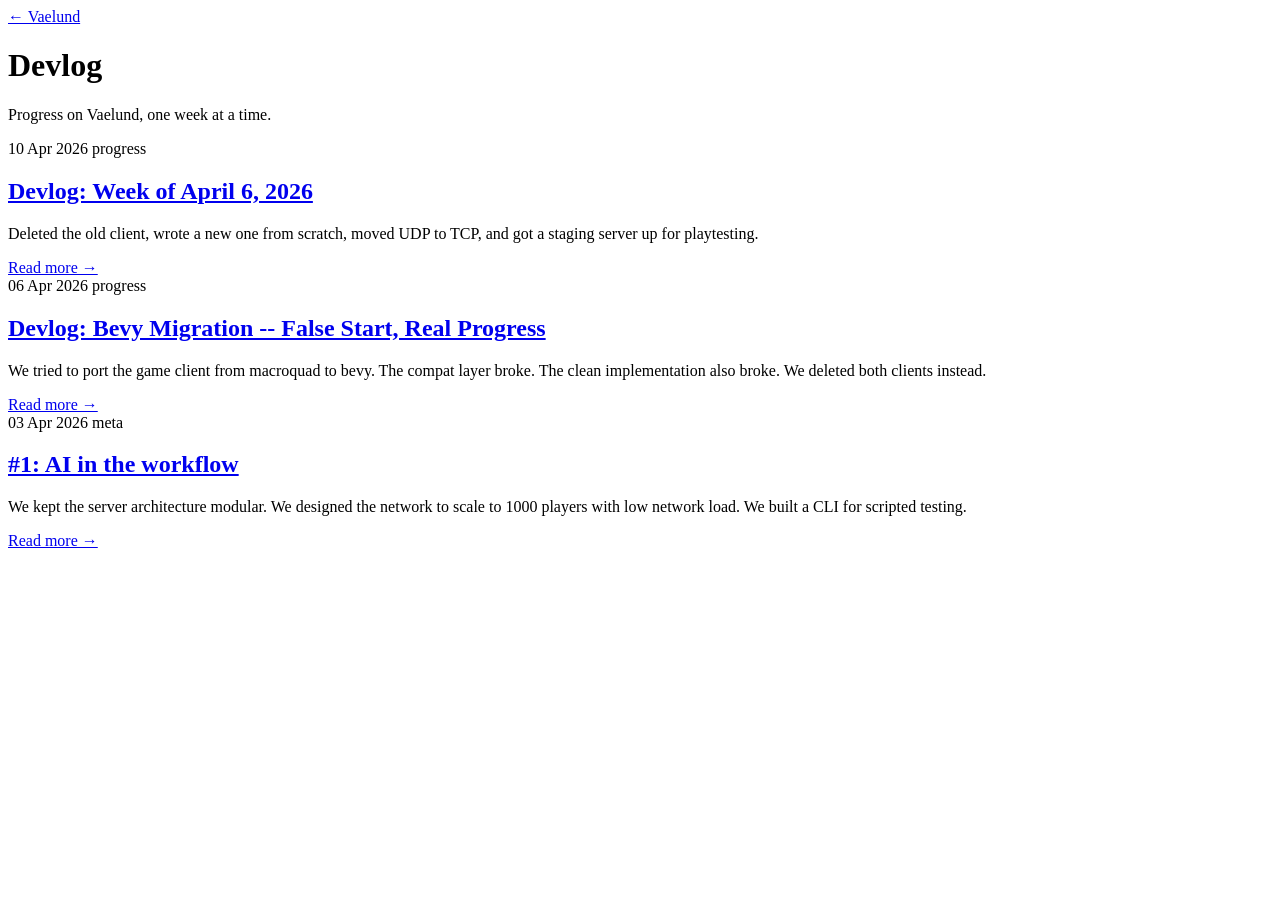
==== devlog/index.html @ 0f78b0d6 "Devlog week of April 6, 2026" ====
<!DOCTYPE html>
<html lang="en">
<head>
  <meta charset="utf-8">
  <meta name="viewport" content="width=device-width, initial-scale=1">
  <title>Devlog -- Vaelund</title>
  <link rel="stylesheet" href="/vaelund-website/static/css/devlog.css">
</head>
<body>
  <nav class="devlog-nav">
    <a href="/vaelund-website/" class="site-link">← Vaelund</a>
  </nav>
  <main class="devlog-index">
    <header class="index-header">
      <h1>Devlog</h1>
      <p>Progress on Vaelund, one week at a time.</p>
    </header>
    <div class="post-list">
      <article class="post-card">
        <div class="post-meta">
          <span class="post-date">10 Apr 2026</span>
          <span class="post-tag">progress</span>
        </div>
        <h2 class="post-title"><a href="/vaelund-website/devlog/devlog-week-of-april-6-2026">Devlog: Week of April 6, 2026</a></h2>
        <p class="post-excerpt">Deleted the old client, wrote a new one from scratch, moved UDP to TCP, and got a staging server up for playtesting.</p>
        <a href="/vaelund-website/devlog/devlog-week-of-april-6-2026" class="read-more">Read more →</a>
      </article>

      <article class="post-card">
        <div class="post-meta">
          <span class="post-date">06 Apr 2026</span>
          <span class="post-tag">progress</span>
        </div>
        <h2 class="post-title"><a href="/vaelund-website/devlog/devlog-bevy-migration-false-start-real-progress">Devlog: Bevy Migration -- False Start, Real Progress</a></h2>
        <p class="post-excerpt">We tried to port the game client from macroquad to bevy. The compat layer broke. The clean implementation also broke. We deleted both clients instead.</p>
        <a href="/vaelund-website/devlog/devlog-bevy-migration-false-start-real-progress" class="read-more">Read more →</a>
      </article>

      <article class="post-card">
        <div class="post-meta">
          <span class="post-date">03 Apr 2026</span>
          <span class="post-tag">meta</span>
        </div>
        <h2 class="post-title"><a href="/vaelund-website/devlog/1-ai-in-the-workflow">#1: AI in the workflow</a></h2>
        <p class="post-excerpt">We kept the server architecture modular. We designed the network to scale to 1000 players with low network load. We built a CLI for scripted testing.</p>
        <a href="/vaelund-website/devlog/1-ai-in-the-workflow" class="read-more">Read more →</a>
      </article>

    </div>
  </main>
</body>
</html>
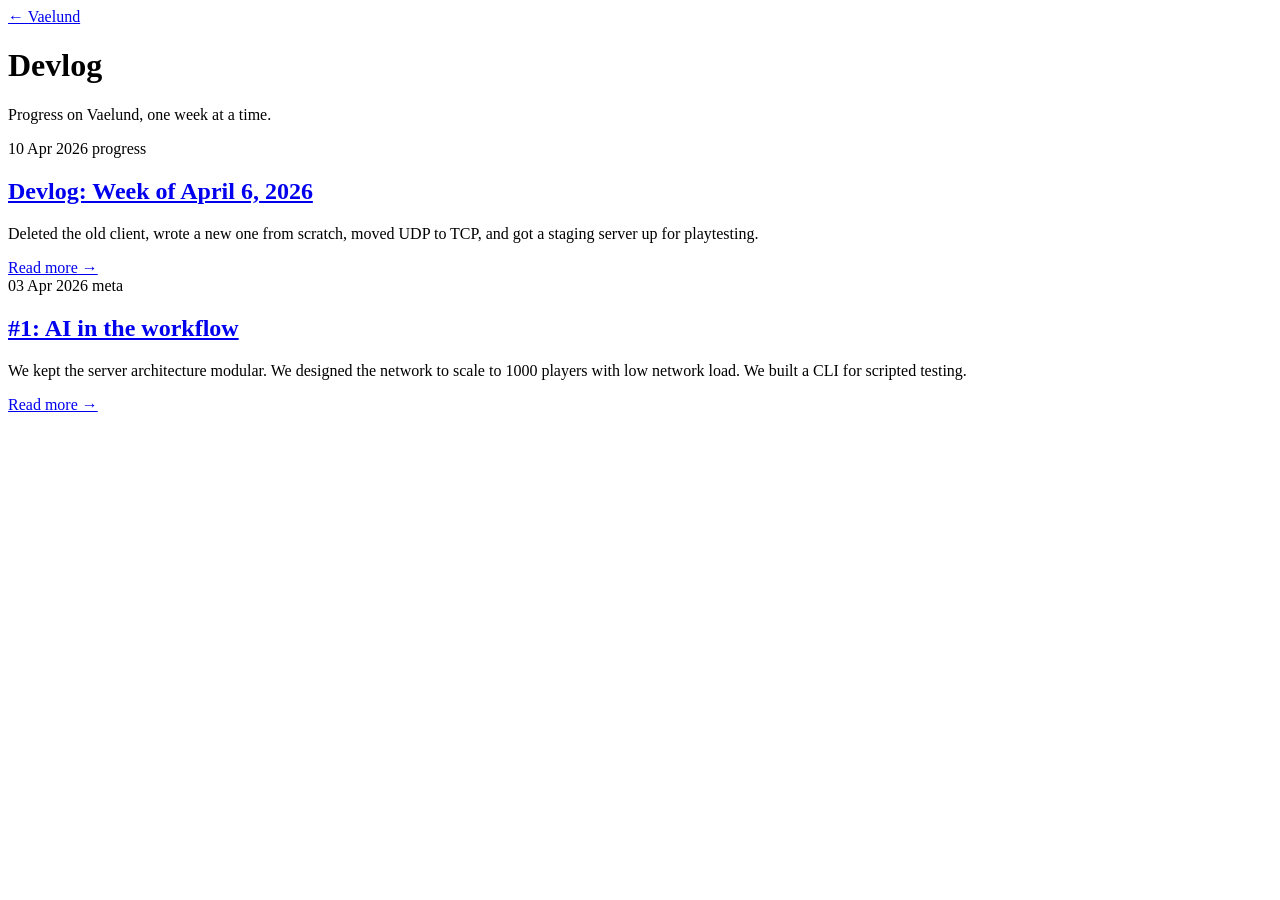
==== commit d77113e1: "Remove false start draft post" ====
--- a/devlog/index.html
+++ b/devlog/index.html
@@ -28,16 +28,6 @@
 
       <article class="post-card">
         <div class="post-meta">
-          <span class="post-date">06 Apr 2026</span>
-          <span class="post-tag">progress</span>
-        </div>
-        <h2 class="post-title"><a href="/vaelund-website/devlog/devlog-bevy-migration-false-start-real-progress">Devlog: Bevy Migration -- False Start, Real Progress</a></h2>
-        <p class="post-excerpt">We tried to port the game client from macroquad to bevy. The compat layer broke. The clean implementation also broke. We deleted both clients instead.</p>
-        <a href="/vaelund-website/devlog/devlog-bevy-migration-false-start-real-progress" class="read-more">Read more →</a>
-      </article>
-
-      <article class="post-card">
-        <div class="post-meta">
           <span class="post-date">03 Apr 2026</span>
           <span class="post-tag">meta</span>
         </div>
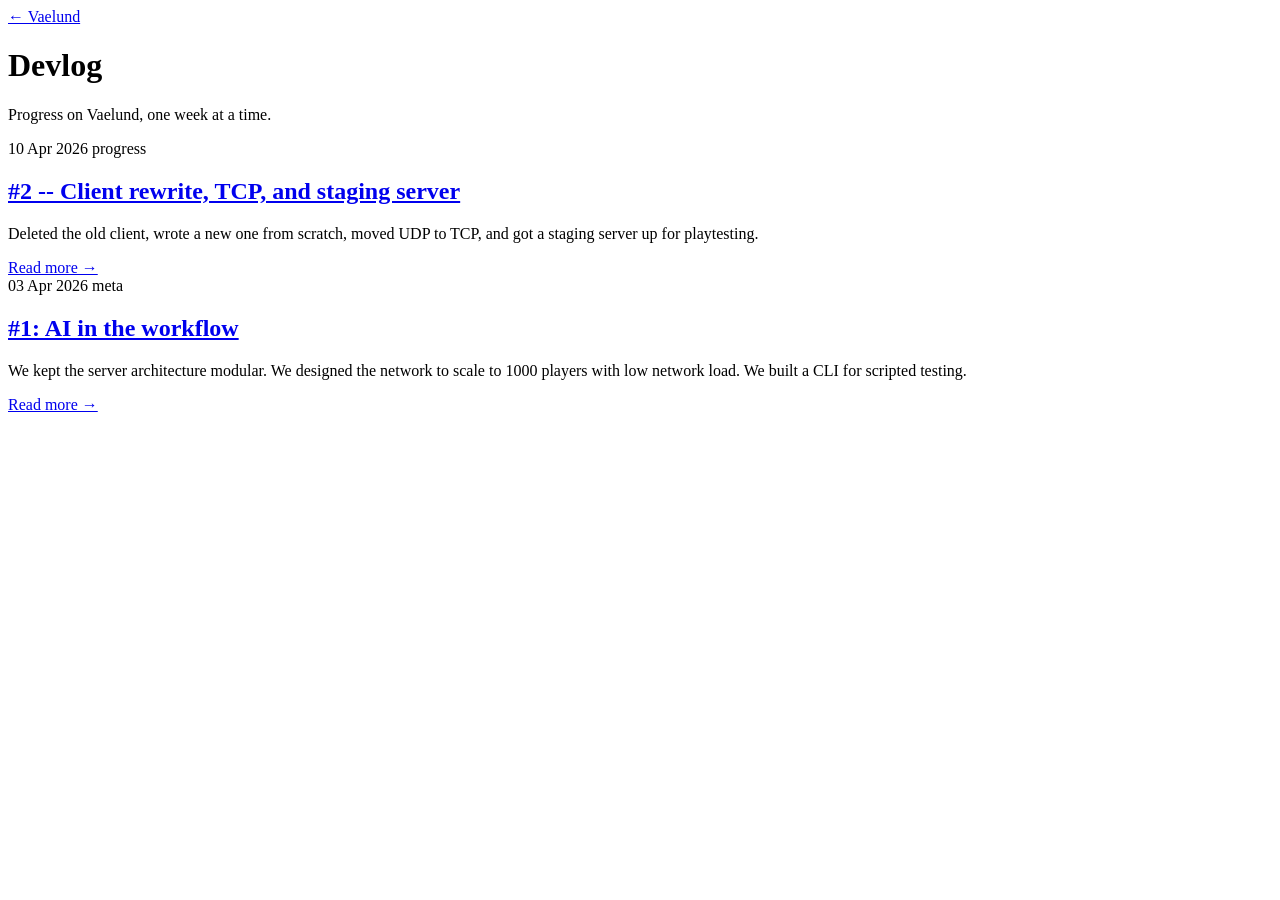
==== commit 7e4bffe9: "Title fix: use #2 pattern" ====
--- a/devlog/index.html
+++ b/devlog/index.html
@@ -21,9 +21,9 @@
           <span class="post-date">10 Apr 2026</span>
           <span class="post-tag">progress</span>
         </div>
-        <h2 class="post-title"><a href="/vaelund-website/devlog/devlog-week-of-april-6-2026">Devlog: Week of April 6, 2026</a></h2>
+        <h2 class="post-title"><a href="/vaelund-website/devlog/2-client-rewrite-tcp-and-staging-server">#2 -- Client rewrite, TCP, and staging server</a></h2>
         <p class="post-excerpt">Deleted the old client, wrote a new one from scratch, moved UDP to TCP, and got a staging server up for playtesting.</p>
-        <a href="/vaelund-website/devlog/devlog-week-of-april-6-2026" class="read-more">Read more →</a>
+        <a href="/vaelund-website/devlog/2-client-rewrite-tcp-and-staging-server" class="read-more">Read more →</a>
       </article>
 
       <article class="post-card">
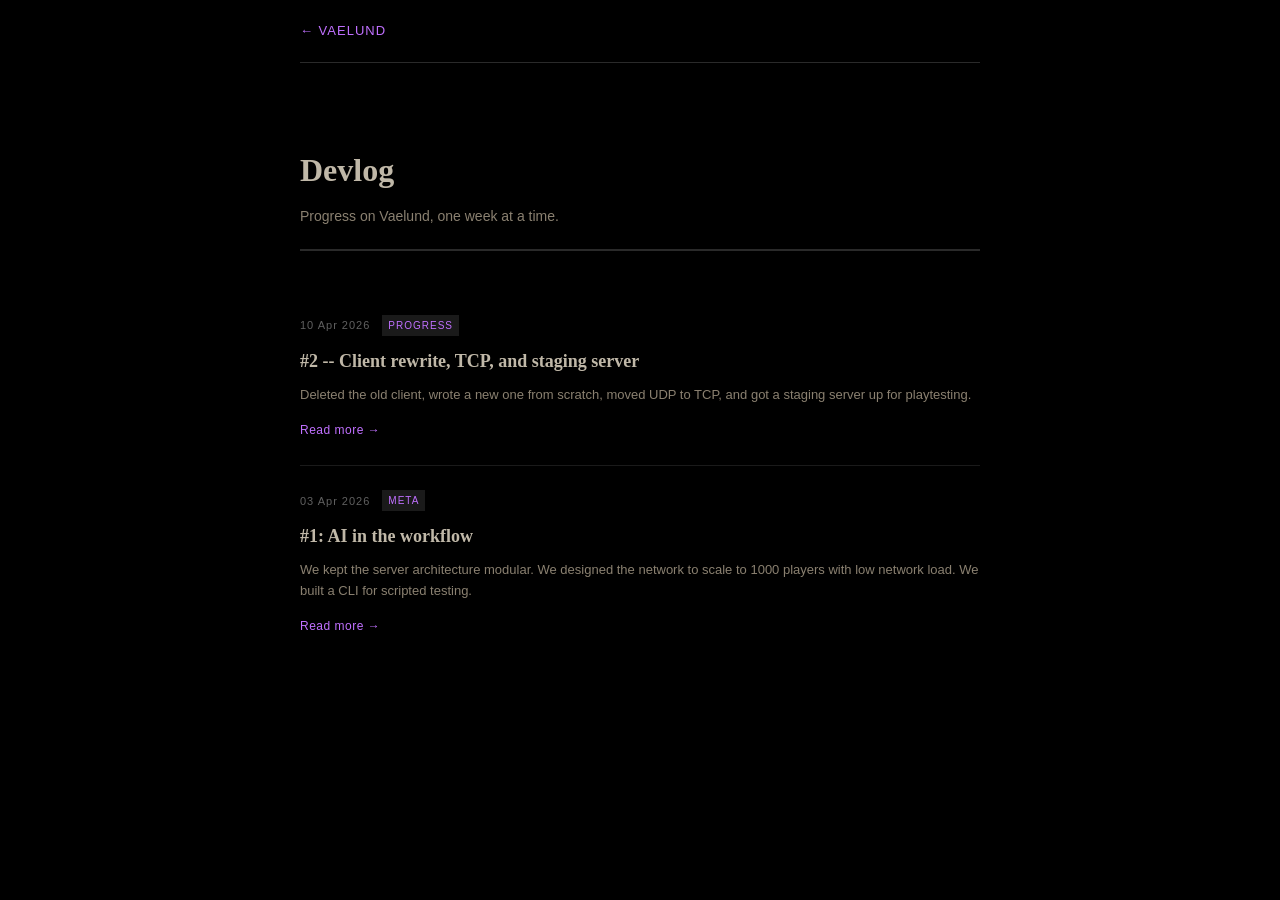
==== commit 3e0ad925: "Fix CSS path: use /static/css/devlog.css" ====
--- a/devlog/index.html
+++ b/devlog/index.html
@@ -4,11 +4,11 @@
   <meta charset="utf-8">
   <meta name="viewport" content="width=device-width, initial-scale=1">
   <title>Devlog -- Vaelund</title>
-  <link rel="stylesheet" href="/vaelund-website/static/css/devlog.css">
+  <link rel="stylesheet" href="/static/css/devlog.css">
 </head>
 <body>
   <nav class="devlog-nav">
-    <a href="/vaelund-website/" class="site-link">← Vaelund</a>
+    <a href="/" class="site-link">← Vaelund</a>
   </nav>
   <main class="devlog-index">
     <header class="index-header">
@@ -21,9 +21,9 @@
           <span class="post-date">10 Apr 2026</span>
           <span class="post-tag">progress</span>
         </div>
-        <h2 class="post-title"><a href="/vaelund-website/devlog/2-client-rewrite-tcp-and-staging-server">#2 -- Client rewrite, TCP, and staging server</a></h2>
+        <h2 class="post-title"><a href="/devlog/2-client-rewrite-tcp-and-staging-server">#2 -- Client rewrite, TCP, and staging server</a></h2>
         <p class="post-excerpt">Deleted the old client, wrote a new one from scratch, moved UDP to TCP, and got a staging server up for playtesting.</p>
-        <a href="/vaelund-website/devlog/2-client-rewrite-tcp-and-staging-server" class="read-more">Read more →</a>
+        <a href="/devlog/2-client-rewrite-tcp-and-staging-server" class="read-more">Read more →</a>
       </article>
 
       <article class="post-card">
@@ -31,9 +31,9 @@
           <span class="post-date">03 Apr 2026</span>
           <span class="post-tag">meta</span>
         </div>
-        <h2 class="post-title"><a href="/vaelund-website/devlog/1-ai-in-the-workflow">#1: AI in the workflow</a></h2>
+        <h2 class="post-title"><a href="/devlog/1-ai-in-the-workflow">#1: AI in the workflow</a></h2>
         <p class="post-excerpt">We kept the server architecture modular. We designed the network to scale to 1000 players with low network load. We built a CLI for scripted testing.</p>
-        <a href="/vaelund-website/devlog/1-ai-in-the-workflow" class="read-more">Read more →</a>
+        <a href="/devlog/1-ai-in-the-workflow" class="read-more">Read more →</a>
       </article>
 
     </div>
--- a/static/css/devlog.css
+++ b/static/css/devlog.css
@@ -0,0 +1,301 @@
+/* ═══════════════════════════════════════════════════════════
+   VAELUND DEVLOG -- Standalone post and index pages
+   ═══════════════════════════════════════════════════════════ */
+
+* { box-sizing: border-box; margin: 0; padding: 0; }
+
+body {
+  background: #000;
+  color: #c0b8a8;
+  font-family: Verdana, Geneva, sans-serif;
+  font-size: 14px;
+  line-height: 1.7;
+  max-width: 720px;
+  margin: 0 auto;
+  padding: 0 20px;
+}
+
+/* ── Nav ───────────────────────────────────────────────── */
+
+.devlog-nav {
+  display: flex;
+  justify-content: space-between;
+  align-items: center;
+  padding: 20px 0;
+  border-bottom: 1px solid #2a2a2a;
+  margin-bottom: 40px;
+}
+
+.devlog-nav a {
+  color: #8a8070;
+  text-decoration: none;
+  font-size: 13px;
+  letter-spacing: 1px;
+  text-transform: uppercase;
+}
+
+.devlog-nav a:hover {
+  color: #c070ff;
+}
+
+.back-link {
+  color: #8a8070 !important;
+}
+
+.site-link {
+  color: #c070ff !important;
+}
+
+/* ── Index ──────────────────────────────────────────────── */
+
+.devlog-index {
+  padding: 40px 0;
+}
+
+.index-header {
+  margin-bottom: 40px;
+  padding-bottom: 20px;
+  border-bottom: 2px solid #2a2a2a;
+}
+
+.index-header h1 {
+  font-family: Georgia, serif;
+  font-size: 32px;
+  color: #c0b8a8;
+  margin-bottom: 8px;
+  font-weight: bold;
+}
+
+.index-header p {
+  color: #8a8070;
+  font-size: 14px;
+}
+
+.post-list {
+  display: flex;
+  flex-direction: column;
+  gap: 0;
+}
+
+.post-card {
+  padding: 24px 0;
+  border-bottom: 1px solid #1a1a1a;
+}
+
+.post-card:last-child {
+  border-bottom: none;
+}
+
+.post-meta {
+  display: flex;
+  align-items: center;
+  gap: 12px;
+  margin-bottom: 10px;
+}
+
+.post-date {
+  font-size: 11px;
+  color: #606060;
+  letter-spacing: 1px;
+}
+
+.post-tag {
+  font-size: 10px;
+  padding: 2px 6px;
+  background: #1a1a1a;
+  color: #c070ff;
+  letter-spacing: 1px;
+  text-transform: uppercase;
+}
+
+.post-title {
+  font-family: Georgia, serif;
+  font-size: 18px;
+  color: #c0b8a8;
+  font-weight: bold;
+  margin-bottom: 8px;
+}
+
+.post-title a {
+  color: #c0b8a8;
+  text-decoration: none;
+}
+
+.post-title a:hover {
+  color: #c070ff;
+}
+
+.post-excerpt {
+  font-size: 13px;
+  color: #8a8070;
+  line-height: 1.6;
+  margin-bottom: 12px;
+}
+
+.read-more {
+  font-size: 12px;
+  color: #c070ff !important;
+  text-decoration: none;
+  letter-spacing: 0.5px;
+}
+
+.read-more:hover {
+  text-decoration: underline;
+}
+
+.empty-state {
+  color: #606060;
+  font-style: italic;
+  padding: 20px 0;
+}
+
+/* ── Post page ──────────────────────────────────────────── */
+
+.devlog-post {
+  padding: 40px 0;
+}
+
+.post-header {
+  margin-bottom: 32px;
+  padding-bottom: 20px;
+  border-bottom: 2px solid #2a2a2a;
+}
+
+.post-header .post-title {
+  font-size: 28px;
+  margin-bottom: 0;
+  margin-top: 12px;
+}
+
+/* ── Post body ─────────────────────────────────────────── */
+
+.post-body {
+  font-size: 14px;
+  line-height: 1.8;
+}
+
+.post-body img {
+  height: 128px;
+  width: auto;
+  image-rendering: pixelated;
+  image-rendering: -moz-crisp-edges;
+  image-rendering: crisp-edges;
+}
+
+.post-body h1,
+.post-body h2,
+.post-body h3 {
+  font-family: Georgia, serif;
+  color: #c0b8a8;
+  margin: 28px 0 12px;
+  font-weight: bold;
+}
+
+.post-body h1 { font-size: 24px; }
+.post-body h2 { font-size: 20px; }
+.post-body h3 { font-size: 16px; }
+
+.post-body p {
+  margin-bottom: 16px;
+  color: #c0b8a8;
+}
+
+.post-body strong {
+  color: #d0c8b8;
+  font-weight: bold;
+}
+
+.post-body em {
+  font-style: italic;
+  color: #b0a898;
+}
+
+.post-body a {
+  color: #c070ff;
+  text-decoration: none;
+}
+
+.post-body a:hover {
+  text-decoration: underline;
+}
+
+.post-body code {
+  background: #111;
+  padding: 2px 6px;
+  font-size: 13px;
+  color: #e0d0c0;
+  border: 1px solid #2a2a2a;
+}
+
+.post-body pre {
+  background: #080808;
+  border: 1px solid #2a2a2a;
+  padding: 16px;
+  overflow-x: auto;
+  margin: 20px 0;
+}
+
+.post-body pre code {
+  background: none;
+  border: none;
+  padding: 0;
+  font-size: 13px;
+  color: #e0d0c0;
+  line-height: 1.6;
+}
+
+.post-body blockquote {
+  border-left: 3px solid #c070ff;
+  margin: 20px 0;
+  padding: 8px 16px;
+  color: #8a8070;
+  background: #080808;
+}
+
+.post-body ul {
+  margin: 16px 0;
+  padding-left: 24px;
+  list-style: disc;
+}
+
+.post-body ul li {
+  margin-bottom: 6px;
+  color: #c0b8a8;
+}
+
+.post-body hr {
+  border: none;
+  border-top: 1px solid #2a2a2a;
+  margin: 32px 0;
+}
+
+/* ── Post footer ───────────────────────────────────────── */
+
+.post-footer {
+  margin-top: 48px;
+  padding-top: 20px;
+  border-top: 1px solid #1a1a1a;
+}
+
+/* ── Mobile ─────────────────────────────────────────────── */
+
+@media (max-width: 700px) {
+  body {
+    padding: 0 12px;
+  }
+
+  .devlog-nav {
+    padding: 16px 0;
+  }
+
+  .index-header h1 {
+    font-size: 24px;
+  }
+
+  .post-header .post-title {
+    font-size: 22px;
+  }
+
+  .post-body h1 { font-size: 20px; }
+  .post-body h2 { font-size: 17px; }
+}
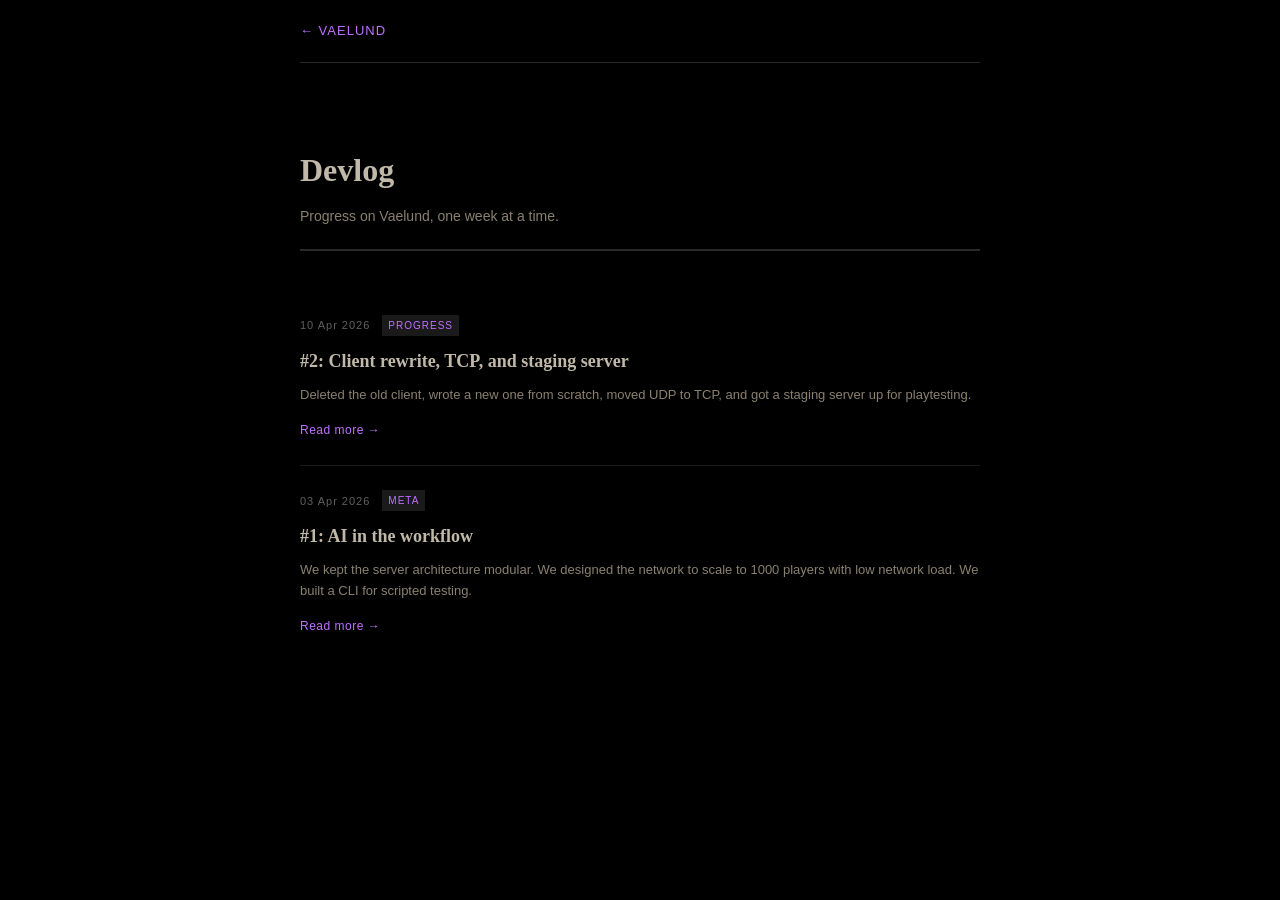
==== commit 22cbba6b: "Title fix: use : instead of --" ====
--- a/devlog/index.html
+++ b/devlog/index.html
@@ -21,7 +21,7 @@
           <span class="post-date">10 Apr 2026</span>
           <span class="post-tag">progress</span>
         </div>
-        <h2 class="post-title"><a href="/devlog/2-client-rewrite-tcp-and-staging-server">#2 -- Client rewrite, TCP, and staging server</a></h2>
+        <h2 class="post-title"><a href="/devlog/2-client-rewrite-tcp-and-staging-server">#2: Client rewrite, TCP, and staging server</a></h2>
         <p class="post-excerpt">Deleted the old client, wrote a new one from scratch, moved UDP to TCP, and got a staging server up for playtesting.</p>
         <a href="/devlog/2-client-rewrite-tcp-and-staging-server" class="read-more">Read more →</a>
       </article>
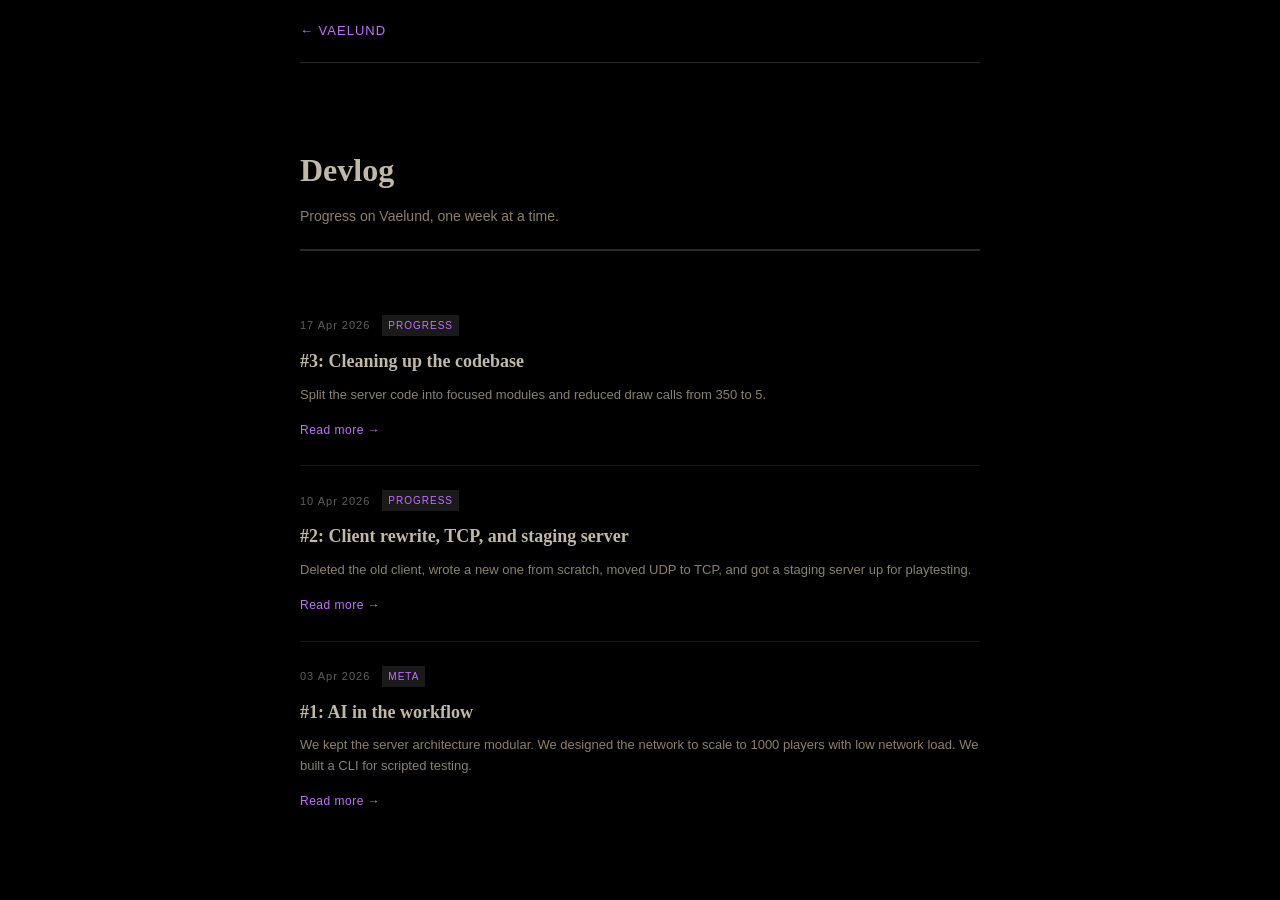
==== commit f35b9315: "Post #3: Cleaning up the codebase" ====
--- a/devlog/index.html
+++ b/devlog/index.html
@@ -16,6 +16,16 @@
       <p>Progress on Vaelund, one week at a time.</p>
     </header>
     <div class="post-list">
+      <article class="post-card">
+        <div class="post-meta">
+          <span class="post-date">17 Apr 2026</span>
+          <span class="post-tag">progress</span>
+        </div>
+        <h2 class="post-title"><a href="/devlog/3-cleaning-up-the-codebase">#3: Cleaning up the codebase</a></h2>
+        <p class="post-excerpt">Split the server code into focused modules and reduced draw calls from 350 to 5.</p>
+        <a href="/devlog/3-cleaning-up-the-codebase" class="read-more">Read more →</a>
+      </article>
+
       <article class="post-card">
         <div class="post-meta">
           <span class="post-date">10 Apr 2026</span>
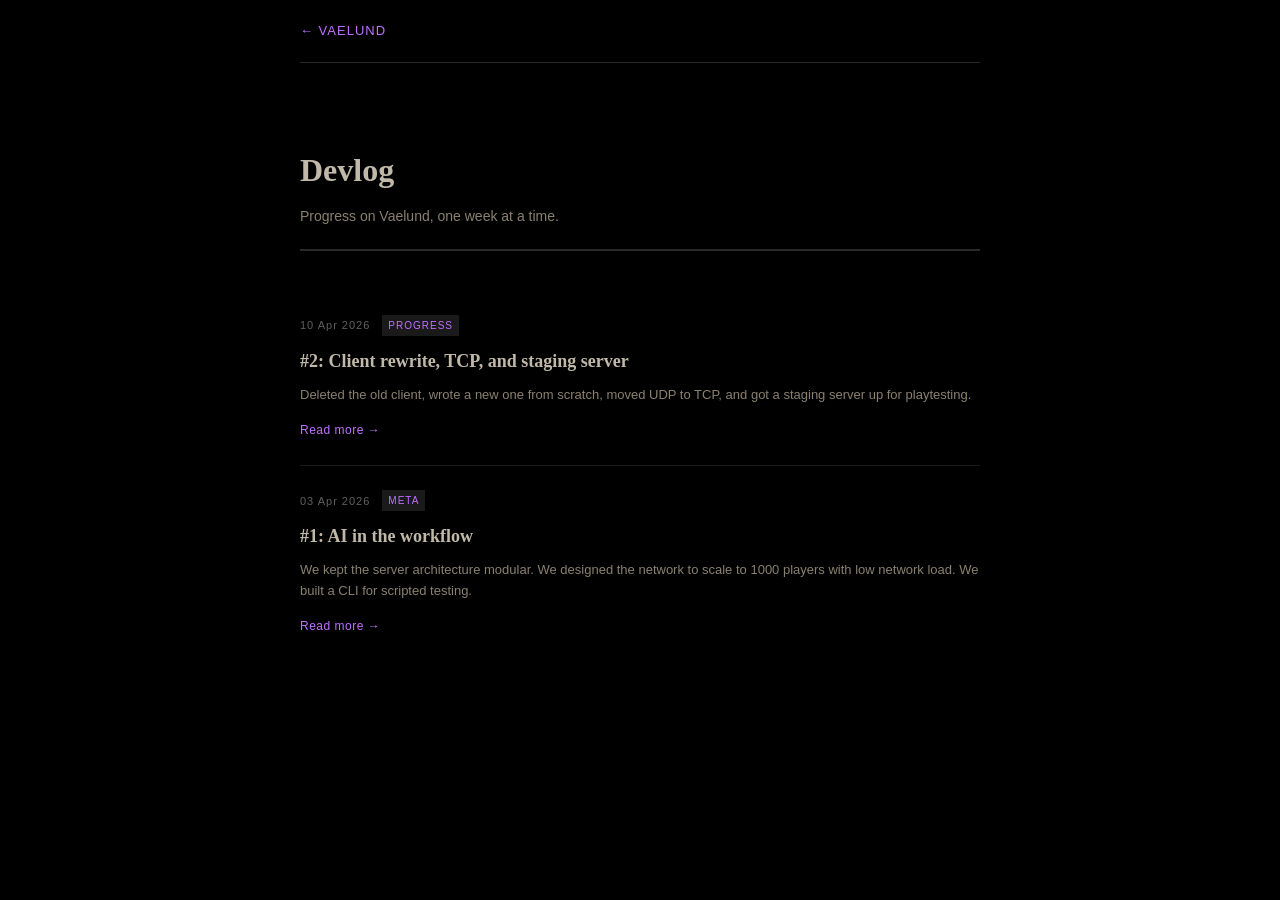
==== commit 44cc06e3: "Remove minor fixes from post #3" ====
--- a/devlog/index.html
+++ b/devlog/index.html
@@ -16,16 +16,6 @@
       <p>Progress on Vaelund, one week at a time.</p>
     </header>
     <div class="post-list">
-      <article class="post-card">
-        <div class="post-meta">
-          <span class="post-date">17 Apr 2026</span>
-          <span class="post-tag">progress</span>
-        </div>
-        <h2 class="post-title"><a href="/devlog/3-cleaning-up-the-codebase">#3: Cleaning up the codebase</a></h2>
-        <p class="post-excerpt">Split the server code into focused modules and reduced draw calls from 350 to 5.</p>
-        <a href="/devlog/3-cleaning-up-the-codebase" class="read-more">Read more →</a>
-      </article>
-
       <article class="post-card">
         <div class="post-meta">
           <span class="post-date">10 Apr 2026</span>
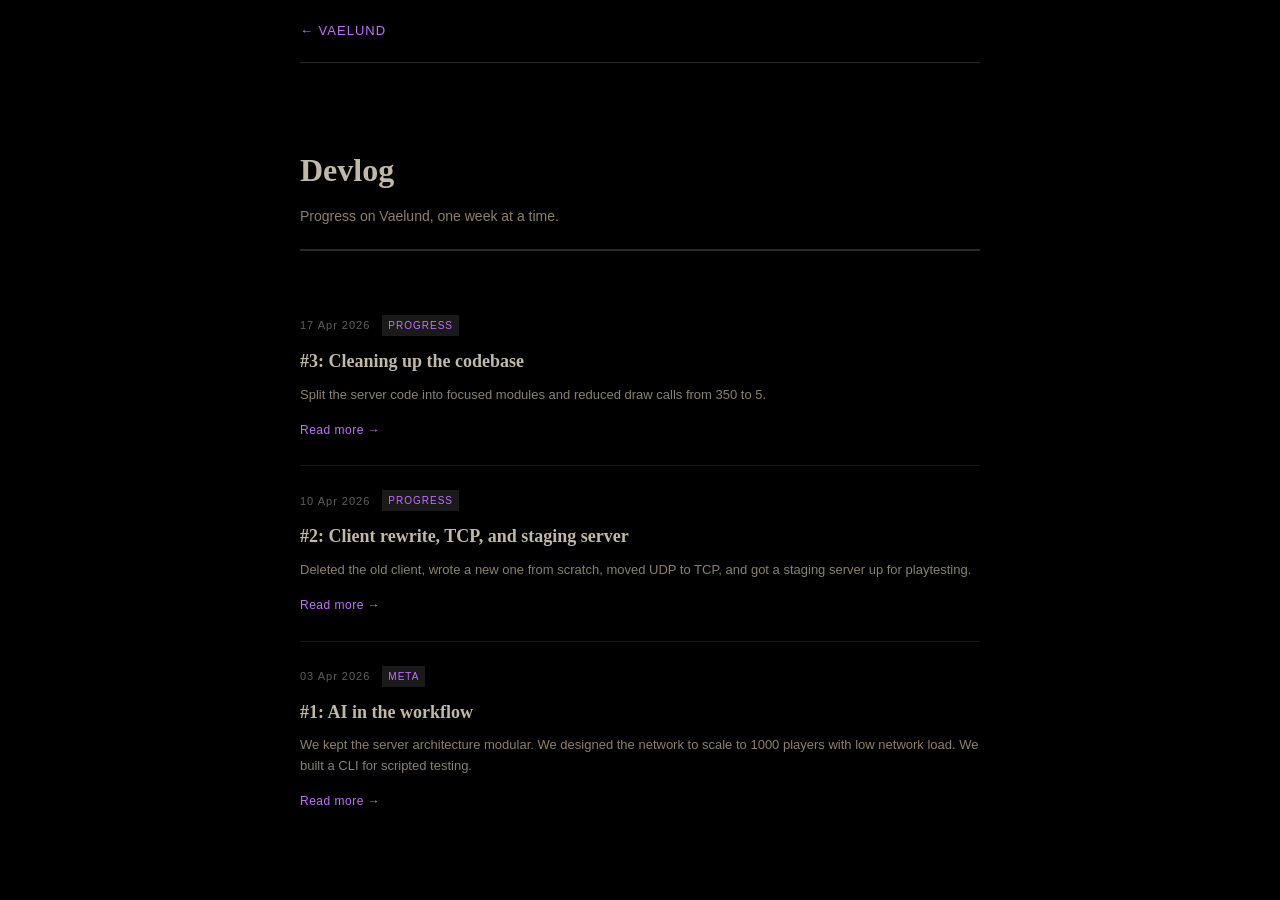
==== commit adbc427b: "Fix post #3 frontmatter and double em-dash" ====
--- a/devlog/index.html
+++ b/devlog/index.html
@@ -16,6 +16,16 @@
       <p>Progress on Vaelund, one week at a time.</p>
     </header>
     <div class="post-list">
+      <article class="post-card">
+        <div class="post-meta">
+          <span class="post-date">17 Apr 2026</span>
+          <span class="post-tag">progress</span>
+        </div>
+        <h2 class="post-title"><a href="/devlog/3-cleaning-up-the-codebase">#3: Cleaning up the codebase</a></h2>
+        <p class="post-excerpt">Split the server code into focused modules and reduced draw calls from 350 to 5.</p>
+        <a href="/devlog/3-cleaning-up-the-codebase" class="read-more">Read more →</a>
+      </article>
+
       <article class="post-card">
         <div class="post-meta">
           <span class="post-date">10 Apr 2026</span>
